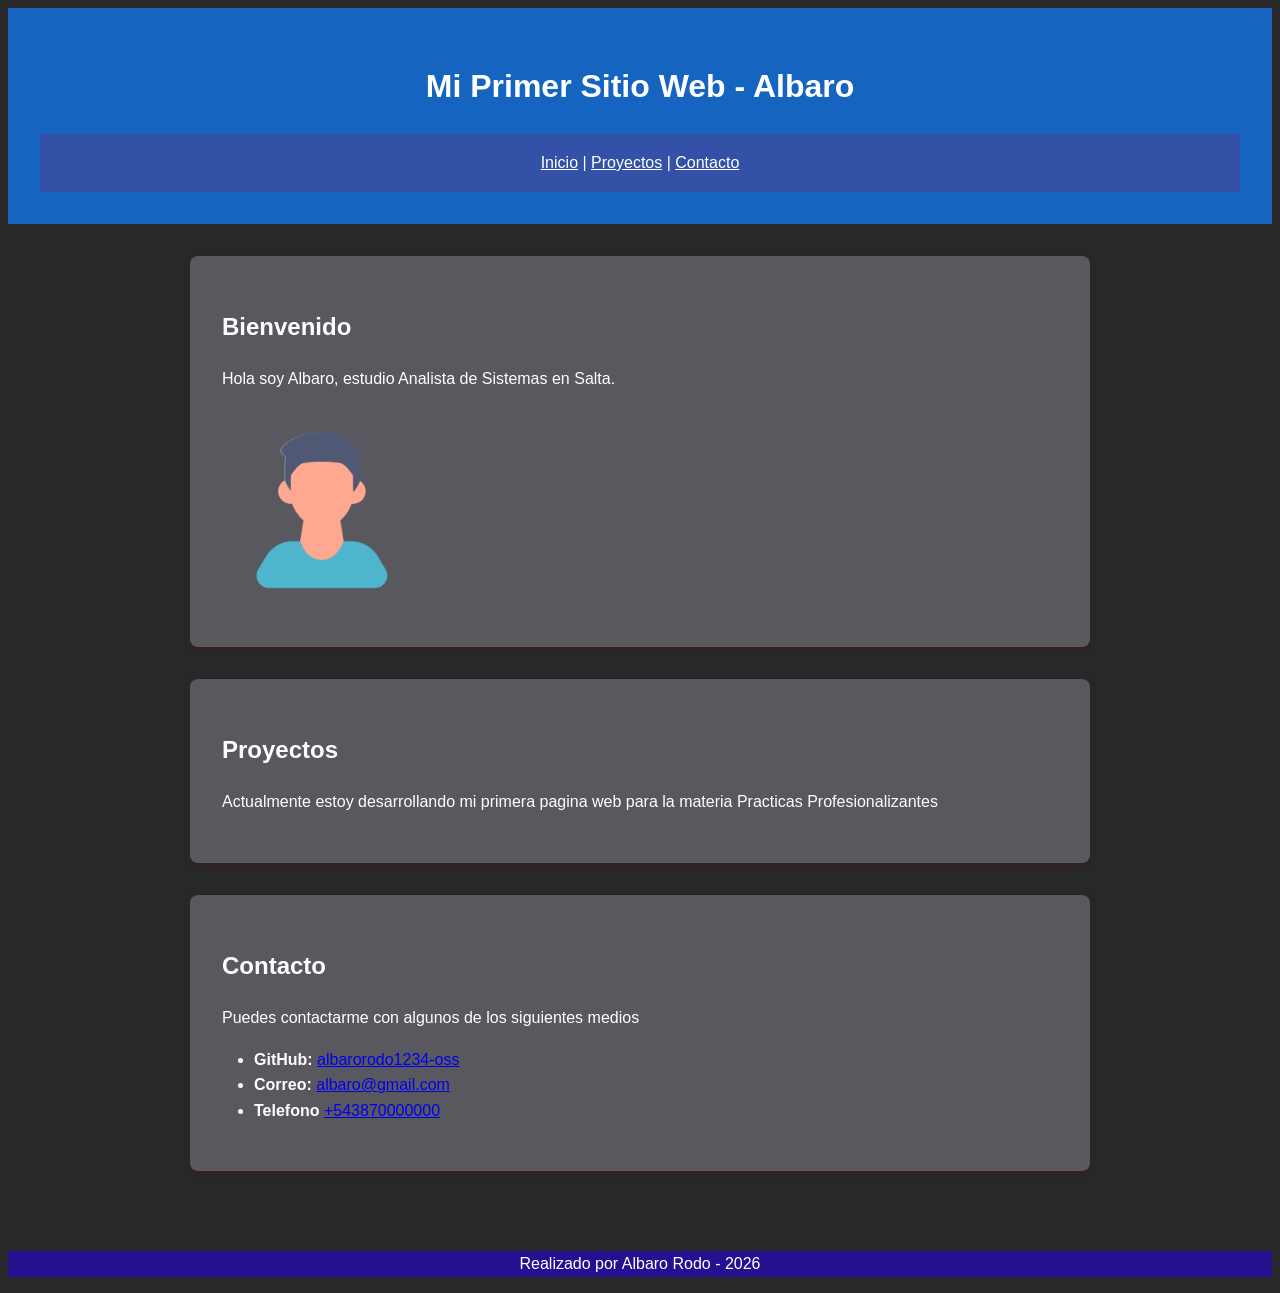
==== index.html @ c94d3267 "Vincular contacto.html" ====
<!DOCTYPE html>
<html lang="en">
<head>
    <meta charset="UTF-8">
    <meta name="viewport" content="width=device-width, initial-scale=1.0">
    <title>Mi Primer Sitio</title>

<link rel="stylesheet" href="style.css">
</head>
<body>
    <header> 
        <h1> Mi Primer Sitio Web - Albaro</h1>
        <nav> 
            <a href="index.html">Inicio</a> |
            <a href="#Proyectos">Proyectos</a> |
            <a href="contacto.html">Contacto</a>
        </nav>
    </header>
<main>
    <section id="Inicio">
        <h2>Bienvenido</h2>
        <p>Hola soy Albaro, estudio Analista de Sistemas en Salta.</p>
        <img src="images/Foto.perfil.png" alt="Foto de perfil de Albaro Rodo" width="200">
    </section>

    <section id="Proyectos">
        <h2>Proyectos</h2>
        <p>Actualmente estoy desarrollando mi primera pagina web para la materia Practicas Profesionalizantes</p>
    </section>

    <section id="Contacto">
        <h2>Contacto</h2>
        <p>Puedes contactarme con algunos de los siguientes medios</p>
        <ul>
            <li><strong>GitHub:</strong> <a href="https://github.com/albarorodo1234-oss" target="_blank">albarorodo1234-oss</a></li>
            <li><strong>Correo:</strong> <a href="mail:albaro@gmail.com">albaro@gmail.com</a></li>
            <li><strong>Telefono</strong> <a href="+543870000000">+543870000000</a></li>
        </ul>
    </section>

</main>
<footer>
    <p>Realizado por Albaro Rodo - 2026</p>
</footer>
</body>
</html>
---- style.css ----
Codigo
/* ===== RESET BASICO ===== */
* {
 margin: 0; /* Elimina margenes por defecto */
 padding: 0; /* Elimina relleno por defecto */
 box-sizing: border-box; /* Los bordes se incluyen en el ancho */
}
/* ===== TIPOGRAFIA BASE ===== */
body {
 font-family: 'Segoe UI', Arial, sans-serif;
 font-size: 16px; /* Tamanio base */
 line-height: 1.6; /* Espacio entre lineas */
 color: #ffffff; /* Gris oscuro para el texto */
 background-color: #282729; /* Fondo gris claro */
}
/* ===== HEADER ===== */
header {
 background-color: #1565C0; /* Azul primario */
 color: white;
 text-align: center;
 padding: 2rem; /* Espacio interno */
}
/* ===== NAV ===== */
nav {
 background-color: #3352a7; /* Azul oscuro */
 padding: 1rem;
 text-align: center;
}
nav a 
{color: white;
}
 /* ===== FOOTER ===== */
footer {
 background-color: #270f91;
color: white;
text-align: center;

}
/* ===== MAIN ===== */
main {
 max-width: 900px; /* Ancho maximo */
 margin: 0 auto; /* Centrar horizontalmente */
 padding: 2rem;
}
/* ===== SECCIONES ===== */
section {
 background-color: rgb(89, 88, 95);
 border-radius: 8px; /* Esquinas redondeadas */
 padding: 2rem;
 margin-bottom: 2rem;
 box-shadow: 0 2px 5px rgb(56, 33, 33); /* Sombra suave */
}
/* ===== IMAGENES ===== */
img {
 max-width: 100%; /* Nunca mas ancho que su contenedor */
 height: auto; /* Mantiene proporcion */
 border-radius: 8px;
 display: #270f91; 
 margin-left: auto;
 margin-right: auto;
}
/* ===== LISTAS ===== */
ul, ol {
 padding-left: 2rem; /* Indentacion de la lista */
 margin-bottom: 1rem;
}
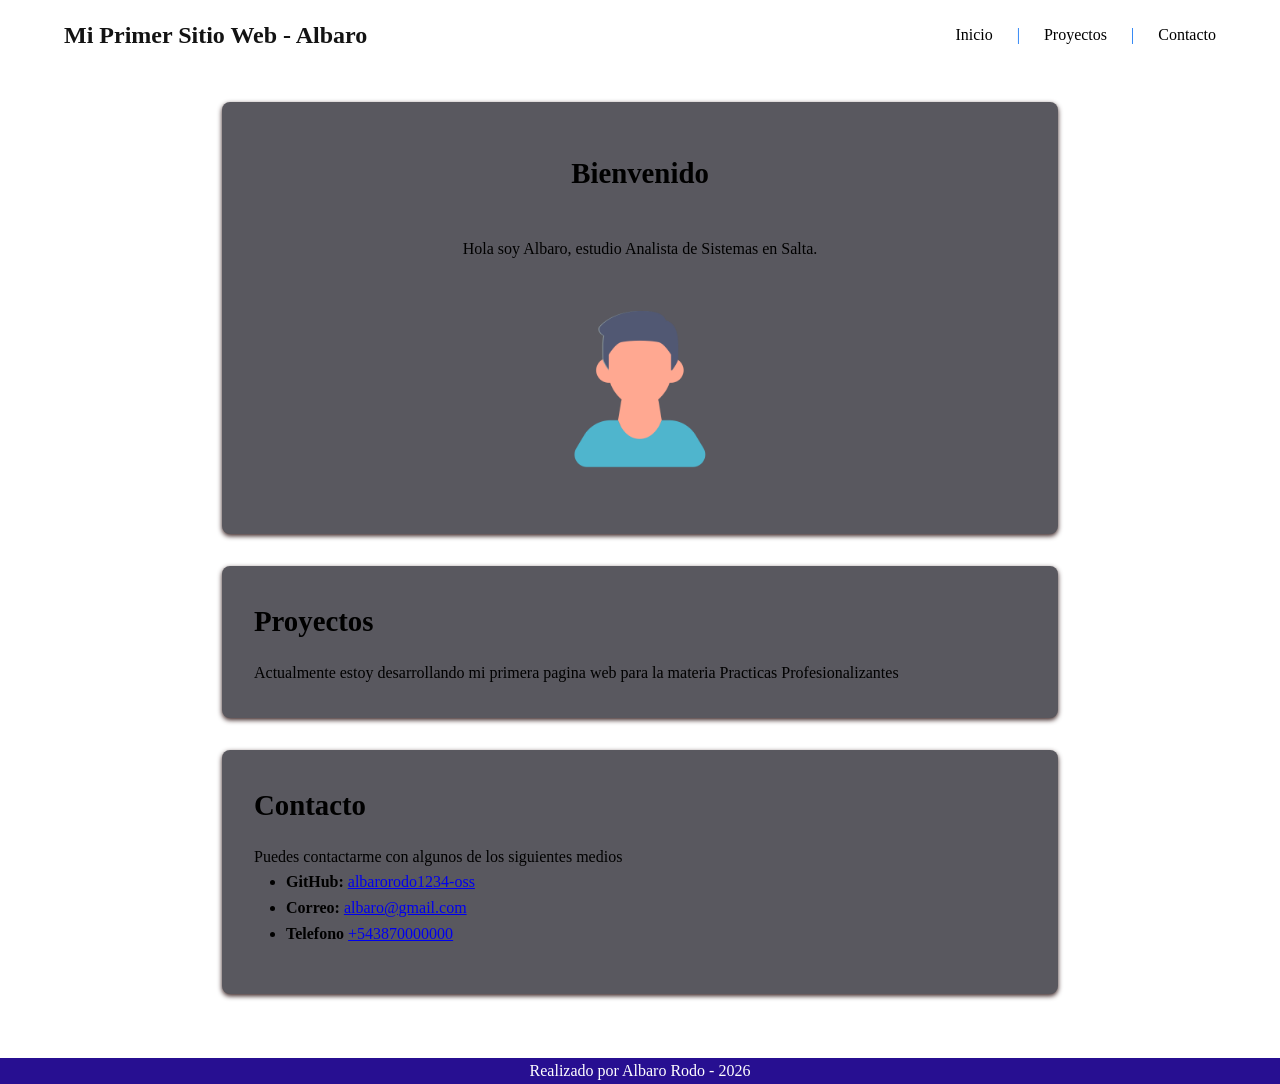
==== commit 7f36c88e: "Finalizo Punto 3: Navbar con Flexbox" ====
--- a/index.html
+++ b/index.html
@@ -5,23 +5,34 @@
     <meta name="viewport" content="width=device-width, initial-scale=1.0">
     <title>Mi Primer Sitio</title>
 
+    <link rel="preconnect" href="https://fonts.googleapis.com">
+    <link rel="preconnect" href="https://fonts.gstatic.com" crossorigin>
+    <link href="https://fonts.googleapis.com/css2?family=Inter:wght@400;600;700&display=swap"
+rel="stylesheet">
+
 <link rel="stylesheet" href="style.css">
 </head>
 <body>
-    <header> 
-        <h1> Mi Primer Sitio Web - Albaro</h1>
-        <nav> 
+
+    <header class="header-principal">
+        <div class="logo">
+            <h1> Mi Primer Sitio Web - Albaro</h1>
+        </div> 
+        <nav class="nav-menu"> 
             <a href="index.html">Inicio</a> |
             <a href="#Proyectos">Proyectos</a> |
             <a href="contacto.html">Contacto</a>
         </nav>
     </header>
+
 <main>
-    <section id="Inicio">
+    <section id="Inicio" class="seccion-perfil">
+    <div class="perfil-container">
         <h2>Bienvenido</h2>
         <p>Hola soy Albaro, estudio Analista de Sistemas en Salta.</p>
-        <img src="images/Foto.perfil.png" alt="Foto de perfil de Albaro Rodo" width="200">
-    </section>
+        <img src="images/Foto.perfil.png" alt="Foto de perfil de Albaro Rodo" class="perfil-foto">
+    </div>
+</section>
 
     <section id="Proyectos">
         <h2>Proyectos</h2>
--- a/style.css
+++ b/style.css
@@ -1,34 +1,92 @@
 Codigo
+/* 1. Definición de Variables (Punto 1 del TP) [cite: 14, 15] */
+:root {
+    --color-primary: #2E75B6;    /* Azul para botones */
+    --color-secondary: #1B2A4A;  /* Azul oscuro para el Header */
+    --color-accent: #F59E0B;     /* Ámbar para resaltar */
+    --color-text: #334155;       /* Gris oscuro para el cuerpo del texto */
+    --color-bg: #b4b4b4;         /* Fondo de la página */
+    --radius: 8px;               /* Redondeado de bordes [cite: 23] */
+    --shadow: 0 2px 8px rgba(0, 0, 0, 0.1); /* Sombra para tarjetas [cite: 24] */
+    --font-main: 'Inter', 'Segoe UI', Arial, sans-serif; /* Tipografía  */
+}
+
+
+/* Usar las variables */
+
+.header-principal { background: var(--color-secondary); }
+
+.boton { background: var(--color-primary); border-radius: var(--radius); }
+
+.tarjeta { box-shadow: var(--shadow); border-radius: var(--radius); }
+
+/* Cambiar el tema completo modificando SOLO las variables */
+
+.dark-theme { --color-bg: #1E293B; --color-text: #F8FAFC; }
+
+
 /* ===== RESET BASICO ===== */
 * {
  margin: 0; /* Elimina margenes por defecto */
  padding: 0; /* Elimina relleno por defecto */
  box-sizing: border-box; /* Los bordes se incluyen en el ancho */
 }
-/* ===== TIPOGRAFIA BASE ===== */
+
+/* 2. Tipografía Profesional (Punto 2 del TP) */
 body {
- font-family: 'Segoe UI', Arial, sans-serif;
- font-size: 16px; /* Tamanio base */
- line-height: 1.6; /* Espacio entre lineas */
- color: #ffffff; /* Gris oscuro para el texto */
- background-color: #282729; /* Fondo gris claro */
+    font-family: var(--font-main);
+    color: var(--color-text);
+    background-color: var(--color-bg);
+    font-size: 1rem;       /* 1rem = 16px como pide el TP */
+    line-height: 1.6;      /* Espaciado obligatorio */
 }
+
+h1 { font-size: 2.5rem; }  /* Tamaño pedido en consigna */
+h2 { font-size: 1.8rem; }  /* Tamaño pedido en consigna */
+h3 { font-size: 1.3rem; }  /* Tamaño pedido en consigna */
+
+h1, h2, h3 {
+    font-weight: 700;
+    margin-bottom: 1rem;
+    color: var(--color-primary); /* Usamos tu variable para los títulos */
+}
+
 /* ===== HEADER ===== */
-header {
- background-color: #1565C0; /* Azul primario */
- color: white;
- text-align: center;
- padding: 2rem; /* Espacio interno */
+/* 3. Navbar con Flexbox (Punto 3 del TP) */
+.header-principal {
+    display: flex;                  /* Activa Flexbox */
+    justify-content: space-between; /* Logo a la izquierda, links a la derecha */
+    align-items: center;            /* Centrado vertical */
+    
+    background-color: var(--color-secondary); /* Usa tu variable azul oscuro */
+    padding: 1rem 5%;               /* Espacio interno prolijo */
+    color: rgb(6, 109, 243);      /* Color de transición del texto */              
 }
-/* ===== NAV ===== */
-nav {
- background-color: #3352a7; /* Azul oscuro */
- padding: 1rem;
- text-align: center;
+
+.header-principal h1 {
+    font-size: 1.5rem;              /* Tamaño moderado para el header */
+    margin: 0;
+    color: rgb(19, 19, 19);
 }
-nav a 
-{color: white;
+
+/* Contenedor de los links */
+.nav-menu {
+    display: flex;                  /* Los links también en fila */
+    gap: 1.5rem;                    /* Espacio entre cada link */
 }
+
+.nav-menu a {
+    color: rgb(0, 0, 0);                   /* Texto color */
+    text-decoration: none;          /* Sin subrayado */
+    font-weight: 500;
+    transition: color 0.3s ease;    /* Transición suave para el hover */
+}
+
+/* Efecto Hover obligatorio */
+.nav-menu a:hover {
+    color: var(--color-accent);     /* Cambia al naranja ámbar de tus variables */
+}
+
  /* ===== FOOTER ===== */
 footer {
  background-color: #270f91;
@@ -65,3 +123,59 @@
  margin-bottom: 1rem;
 }
 
+/* --- Consigna 2: Estilos de Validación --- */
+
+/* 1. Verde para campos válidos */
+input:valid, textarea:valid {
+    border: 2px solid #16A34A;
+    background-color: #F0FFF4;
+}
+
+/* 2. Rojo para campos inválidos (solo cuando el usuario ya escribió algo) */
+input:not(:placeholder-shown):invalid, 
+textarea:not(:placeholder-shown):invalid {
+    border: 2px solid #DC2626;
+    background-color: #FEF2F2;
+}
+
+/* 3. Foco: resalte azul cuando el usuario hace clic para escribir */
+input:focus, textarea:focus, select:focus {
+    outline: none;
+    border-color: #2E75B6;
+    box-shadow: 0 0 0 3px rgba(46, 117, 182, 0.2);
+}
+
+/* Estilo para que el formulario se vea ordenado */
+form {
+    max-width: 450px;
+    margin: 20px auto;
+    display: flex;
+    flex-direction: column;
+    gap: 10px;
+}
+
+/* Estilos para centrar el contenido de la sección de inicio */
+.seccion-perfil {
+    padding: 3rem 1rem;       /* Espacio arriba/abajo (rem como pide el Punto 2) */
+    text-align: center;       /* Centra el texto H2 y el P */
+}
+
+.perfil-container {
+    display: flex;             /* Activamos Flexbox (preparación Punto 3) */
+    flex-direction: column;    /* Ponemos uno debajo de otro: Titulo, P e Imagen */
+    align-items: center;       /* Centra todo horizontalmente */
+    gap: 1.5rem;               /* Espacio entre los elementos */
+}
+
+.perfil-foto {
+    max-width: 200px;          /* El tamaño que ya tenías en el HTML */
+    width: 100%;
+    border-radius: var(--radius); /* Aplicamos variable de borde del TP [cite: 367] */
+    box-shadow: var(--shadow);    /* Aplicamos variable de sombra del TP [cite: 368] */
+    transition: transform 0.3s;   /* Preparamos para el punto de transiciones */
+}
+
+/* Un toque extra: que la foto se mueva un poquito al pasar el mouse */
+.perfil-foto:hover {
+    transform: scale(1.05);
+}
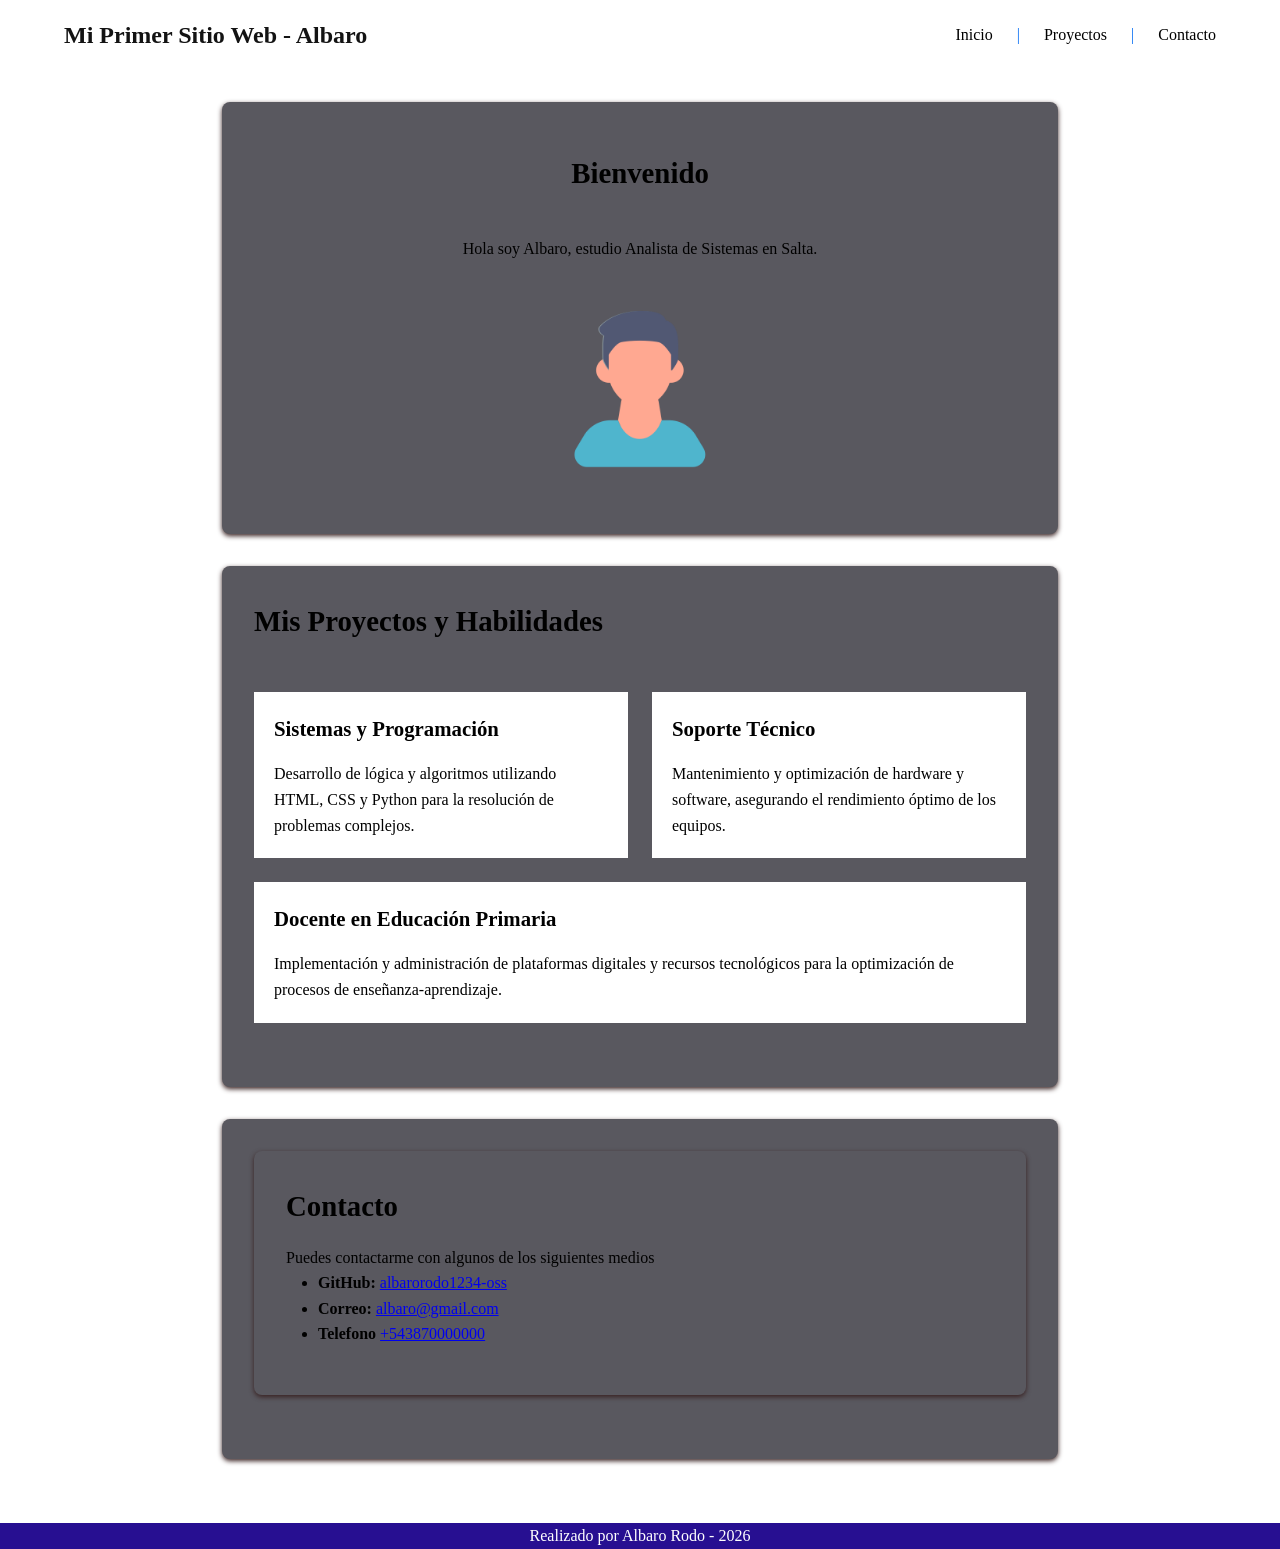
==== commit f661e23e: "Finalizo Punto 4: Tarjetas con Flexbox + Transiciones" ====
--- a/index.html
+++ b/index.html
@@ -34,10 +34,29 @@
     </div>
 </section>
 
-    <section id="Proyectos">
-        <h2>Proyectos</h2>
-        <p>Actualmente estoy desarrollando mi primera pagina web para la materia Practicas Profesionalizantes</p>
     </section>
+
+<section class="cards" id="Proyectos">
+    <h2>Mis Proyectos y Habilidades</h2>
+    <div class="contenedor-cards">
+        <article class="card">
+            <h3>Sistemas y Programación</h3>
+            <p>Desarrollo de lógica y algoritmos utilizando HTML, CSS y Python para la resolución de problemas complejos.</p>
+        </article>
+
+        <article class="card">
+            <h3>Soporte Técnico</h3>
+            <p>Mantenimiento y optimización de hardware y software, asegurando el rendimiento óptimo de los equipos.</p>
+        </article>
+
+        <article class="card">
+            <h3>Docente en Educación Primaria</h3>
+            <p>Implementación y administración de plataformas digitales y recursos tecnológicos para la optimización de procesos de enseñanza-aprendizaje.</p>
+        </article>
+    </div>
+</section>
+
+<section id="Contacto">
 
     <section id="Contacto">
         <h2>Contacto</h2>
--- a/style.css
+++ b/style.css
@@ -178,4 +178,39 @@
 /* Un toque extra: que la foto se mueva un poquito al pasar el mouse */
 .perfil-foto:hover {
     transform: scale(1.05);
+}
+
+/* ===== PUNTO 4: SECCIÓN DE TARJETAS (Patrón 2 - Clase 8) ===== */
+
+.contenedor-cards {
+    display: flex;          /* Activa Flexbox según la teoría */
+    flex-wrap: wrap;        /* Permite que las tarjetas bajen si no hay espacio */
+    gap: 1.5rem;            /* Espacio entre tarjetas */
+    padding: 2rem 0;
+    justify-content: center; /* Centra las tarjetas si sobra espacio */
+}
+
+.card {
+    /* LA LÍNEA MÁGICA de la diapositiva: grow, shrink, basis */
+    flex: 1 1 280px;        
+    
+    background-color: white; 
+    padding: 20px;
+    border-radius: var(--radius);
+    box-shadow: var(--shadow);
+    color: var(--color-text); /* Para que el texto sea legible */
+    
+    /* Transiciones suaves para el Punto 4 */
+    transition: transform 0.3s ease, box-shadow 0.3s ease;
+}
+
+/* Efecto Hover pedido: transform + transition */
+.card:hover {
+    transform: translateY(-4px); 
+    box-shadow: 0 10px 20px rgba(0,0,0,0.2);
+}
+
+.card h3 {
+    margin-top: 0;
+    color: var(--color-primary);
 }
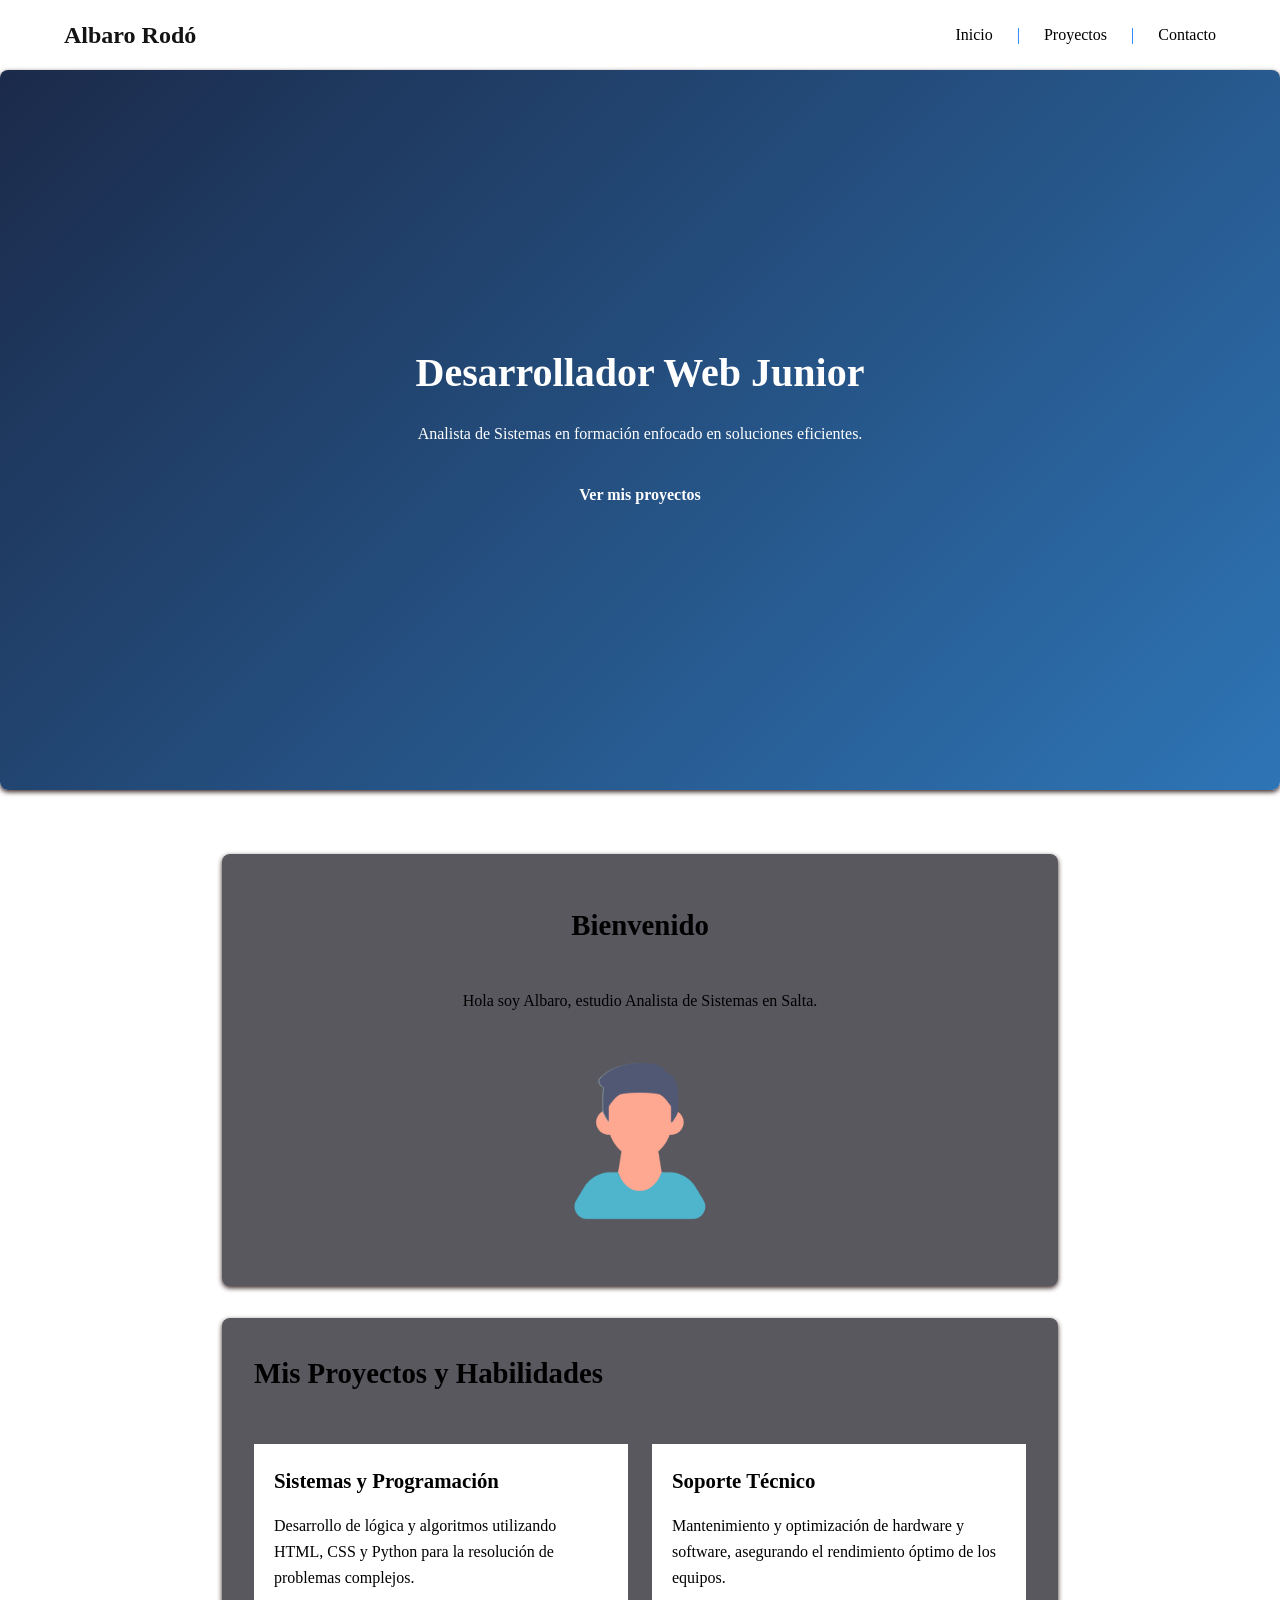
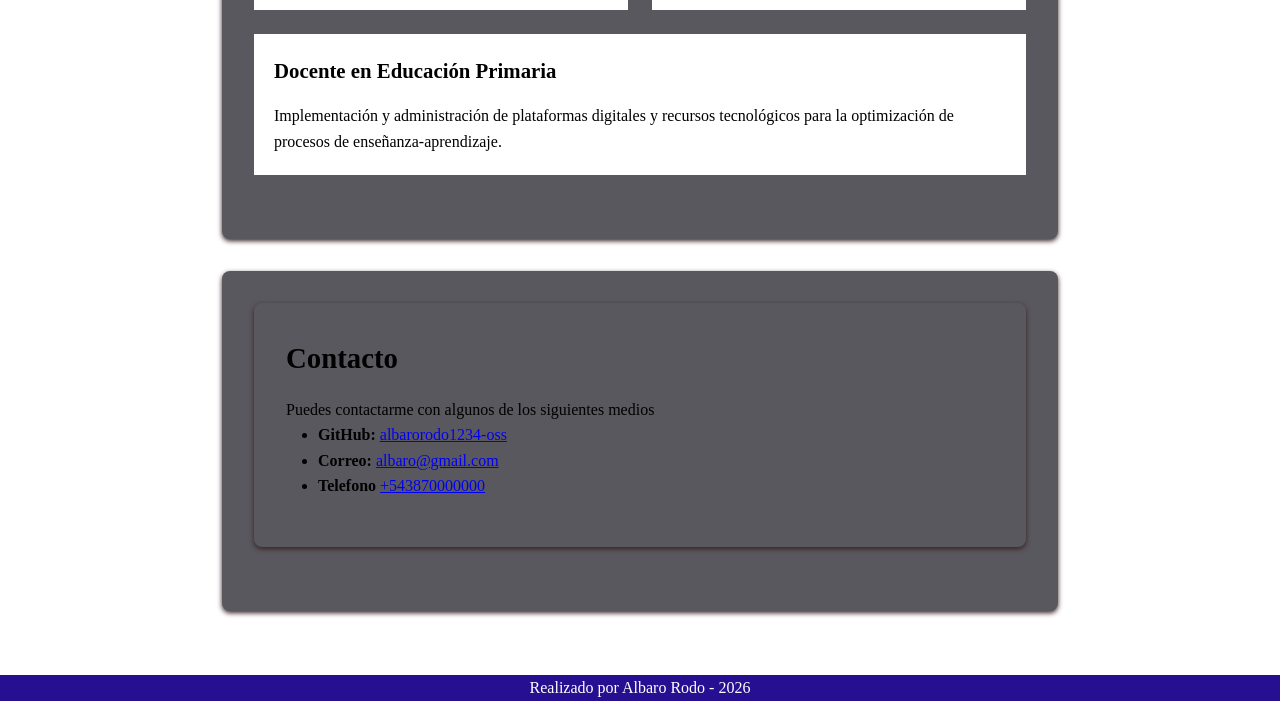
==== commit 7b81e172: "Punto 5: Implementación de Hero Section con centrado Flexbox" ====
--- a/index.html
+++ b/index.html
@@ -16,7 +16,7 @@
 
     <header class="header-principal">
         <div class="logo">
-            <h1> Mi Primer Sitio Web - Albaro</h1>
+            <h1> Albaro Rodó</h1>
         </div> 
         <nav class="nav-menu"> 
             <a href="index.html">Inicio</a> |
@@ -24,6 +24,14 @@
             <a href="contacto.html">Contacto</a>
         </nav>
     </header>
+    
+    <section class="hero">
+    <div class="hero-content">
+        <h1>Desarrollador Web Junior</h1>
+        <p>Analista de Sistemas en formación enfocado en soluciones eficientes.</p>
+        <a href="#Proyectos" class="btn-cta">Ver mis proyectos</a>
+    </div>
+</section>
 
 <main>
     <section id="Inicio" class="seccion-perfil">
--- a/style.css
+++ b/style.css
@@ -180,6 +180,45 @@
     transform: scale(1.05);
 }
 
+/* ... (estilos del header arriba) ... */
+
+/* ===== PUNTO 5: HERO SECTION (Patrón 3 - Clase 8) ===== */
+.hero {
+    display: flex;            /* ¡ACTIVA Flexbox! */
+    justify-content: center;  /* Centrado horizontal */
+    align-items: center;      /* Centrado vertical */
+    
+    min-height: 80vh;         /* Alto pedido en tu consigna */
+    background: linear-gradient(135deg, #1B2A4A, #2E75B6); /* Degradado Clase 8 */
+    color: white;
+    text-align: center;
+}
+
+.hero-content {
+    max-width: 600px;         /* Según teoría del Ing. Díaz */
+    padding: 2rem;
+}
+
+/* Estilo del Botón CTA */
+.btn-cta {
+    display: inline-block;
+    margin-top: 1.5rem;
+    padding: 12px 30px;
+    background-color: var(--color-accent);
+    color: white;
+    text-decoration: none;
+    border-radius: 50px;
+    font-weight: 700;
+    transition: 0.3s;
+}
+
+.btn-cta:hover {
+    transform: scale(1.05);
+    filter: brightness(1.1);
+}
+
+/* ... (estilos de las tarjetas/Punto 4 abajo) ... */
+
 /* ===== PUNTO 4: SECCIÓN DE TARJETAS (Patrón 2 - Clase 8) ===== */
 
 .contenedor-cards {
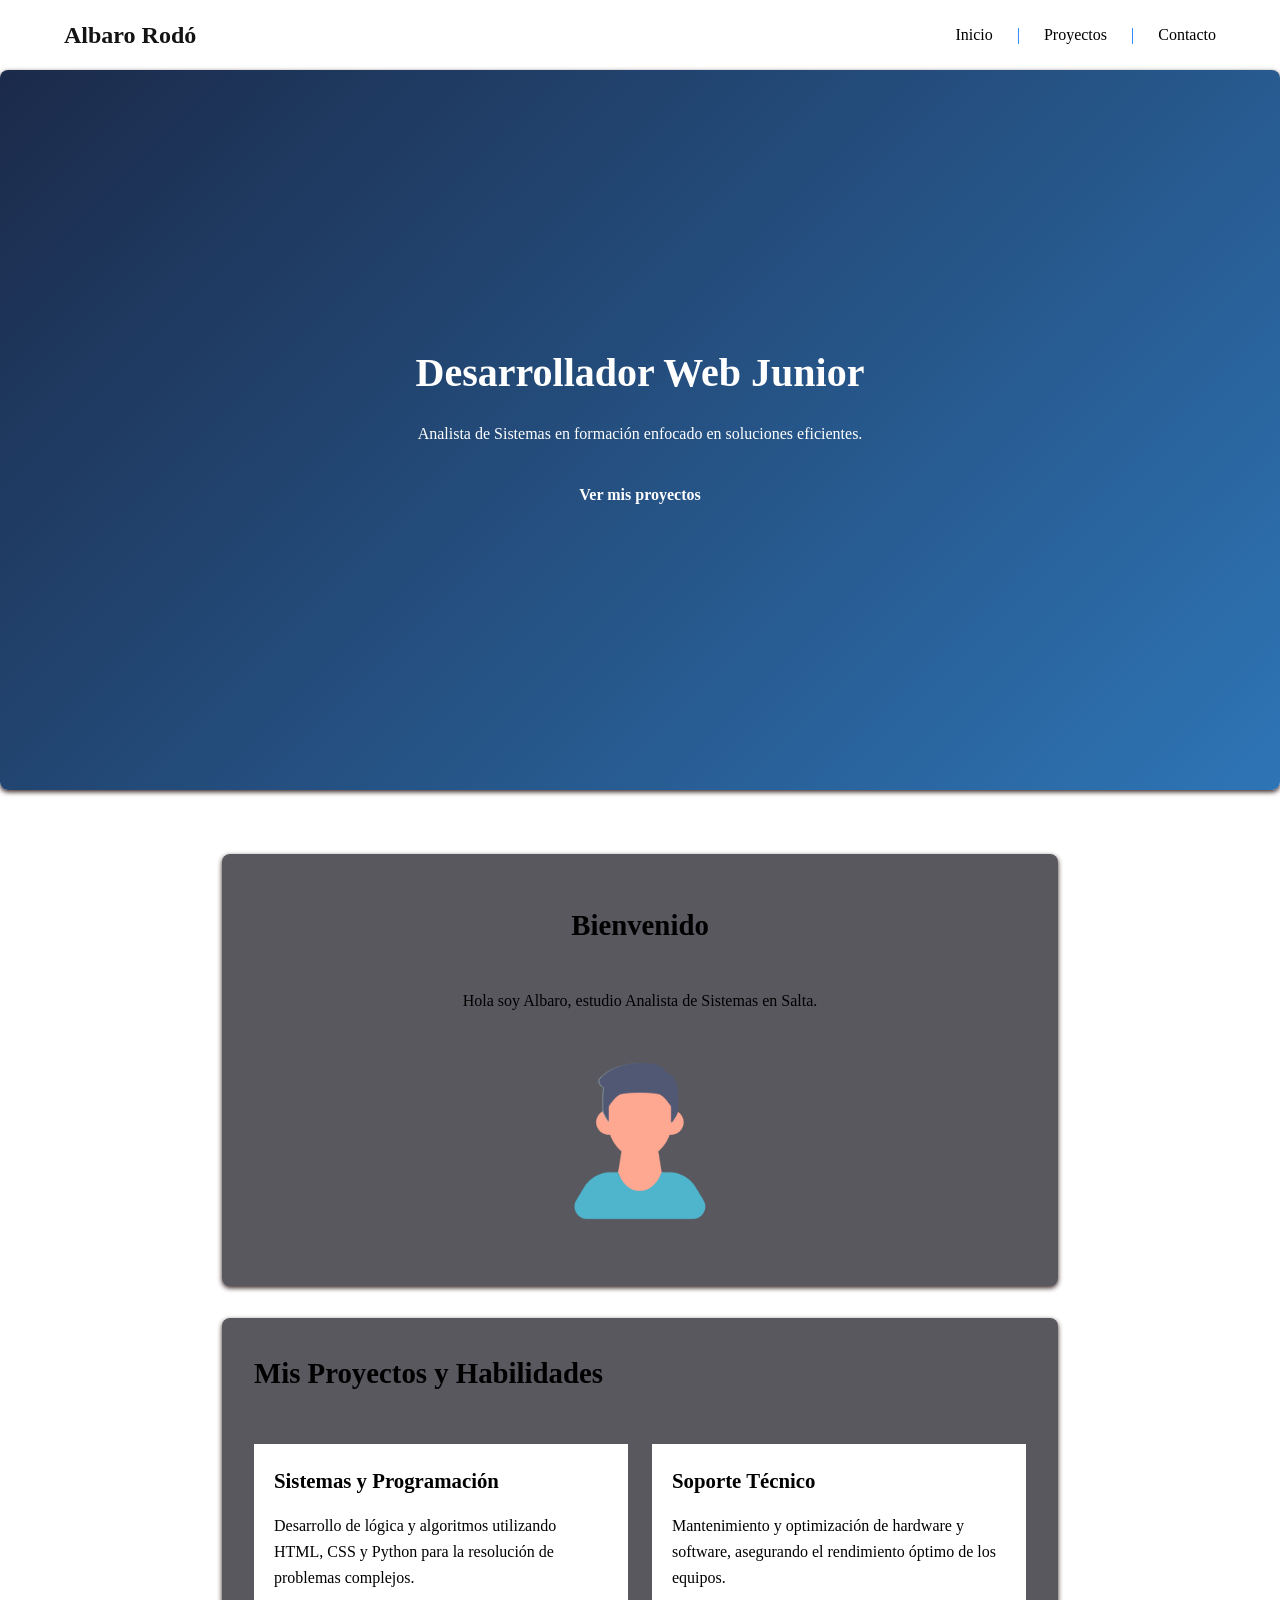
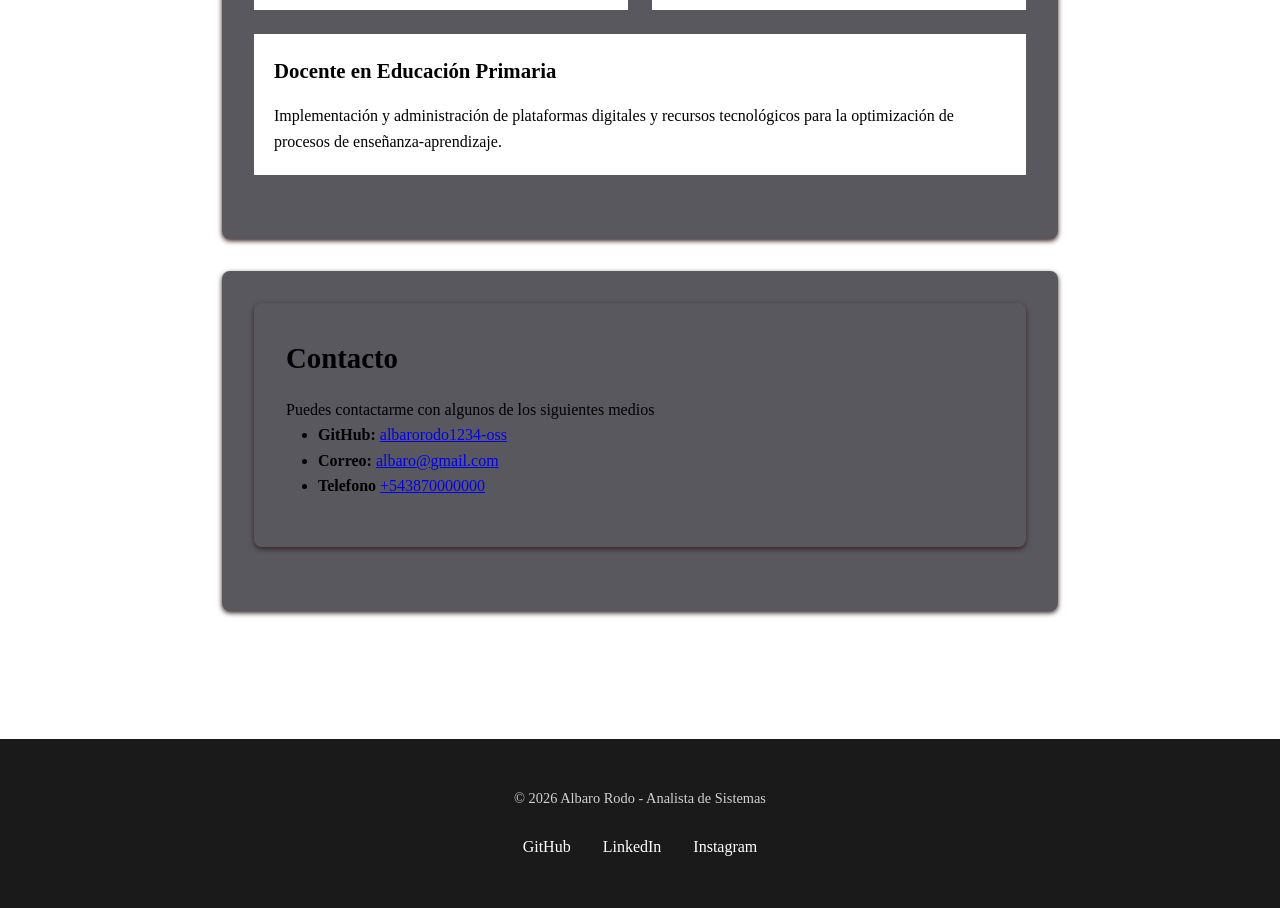
==== commit d01c093a: "Punto 5: Finalización de Footer con estilos oscuros y Flexbox" ====
--- a/index.html
+++ b/index.html
@@ -77,8 +77,16 @@
     </section>
 
 </main>
-<footer>
-    <p>Realizado por Albaro Rodo - 2026</p>
-</footer>
+
+    <footer class="footer-principal">
+        <div class="footer-contenido">
+            <p>&copy; 2026 Albaro Rodo - Analista de Sistemas</p>
+            <div class="redes-sociales">
+                <a href="https://github.com/" target="_blank">GitHub</a>
+                <a href="https://linkedin.com/" target="_blank">LinkedIn</a>
+                <a href="https://instagram.com/" target="_blank">Instagram</a>
+            </div>
+        </div>
+    </footer>
 </body>
 </html>
--- a/style.css
+++ b/style.css
@@ -87,13 +87,6 @@
     color: var(--color-accent);     /* Cambia al naranja ámbar de tus variables */
 }
 
- /* ===== FOOTER ===== */
-footer {
- background-color: #270f91;
-color: white;
-text-align: center;
-
-}
 /* ===== MAIN ===== */
 main {
  max-width: 900px; /* Ancho maximo */
@@ -252,4 +245,39 @@
 .card h3 {
     margin-top: 0;
     color: var(--color-primary);
+}
+
+/* ===== PUNTO 5: FOOTER (Cierre de Estructura) ===== */
+.footer-principal {
+    background-color: #1a1a1a; /* Fondo oscuro profesional [cite: 114] */
+    color: #ffffff;
+    padding: 3rem 0;
+    margin-top: 4rem;          /* Espacio extra tras el contenido */
+}
+
+.footer-contenido {
+    display: flex;             /* Activamos Flexbox [cite: 11] */
+    flex-direction: column;    /* Elementos uno sobre otro [cite: 14] */
+    align-items: center;       /* Centrado horizontal [cite: 20] */
+    gap: 1.5rem;               /* Espacio entre items [cite: 26] */
+}
+
+.footer-contenido p {
+    font-size: 0.9rem;
+    opacity: 0.8;
+}
+
+.redes-sociales {
+    display: flex;             /* Links en fila [cite: 66] */
+    gap: 2rem;                 /* Espacio entre redes [cite: 68] */
+}
+
+.redes-sociales a {
+    color: white;
+    text-decoration: none;
+    transition: color 0.3s;    /* Transición suave [cite: 73] */
+}
+
+.redes-sociales a:hover {
+    color: var(--color-accent); /* Tu naranja ámbar [cite: 75] */
 }
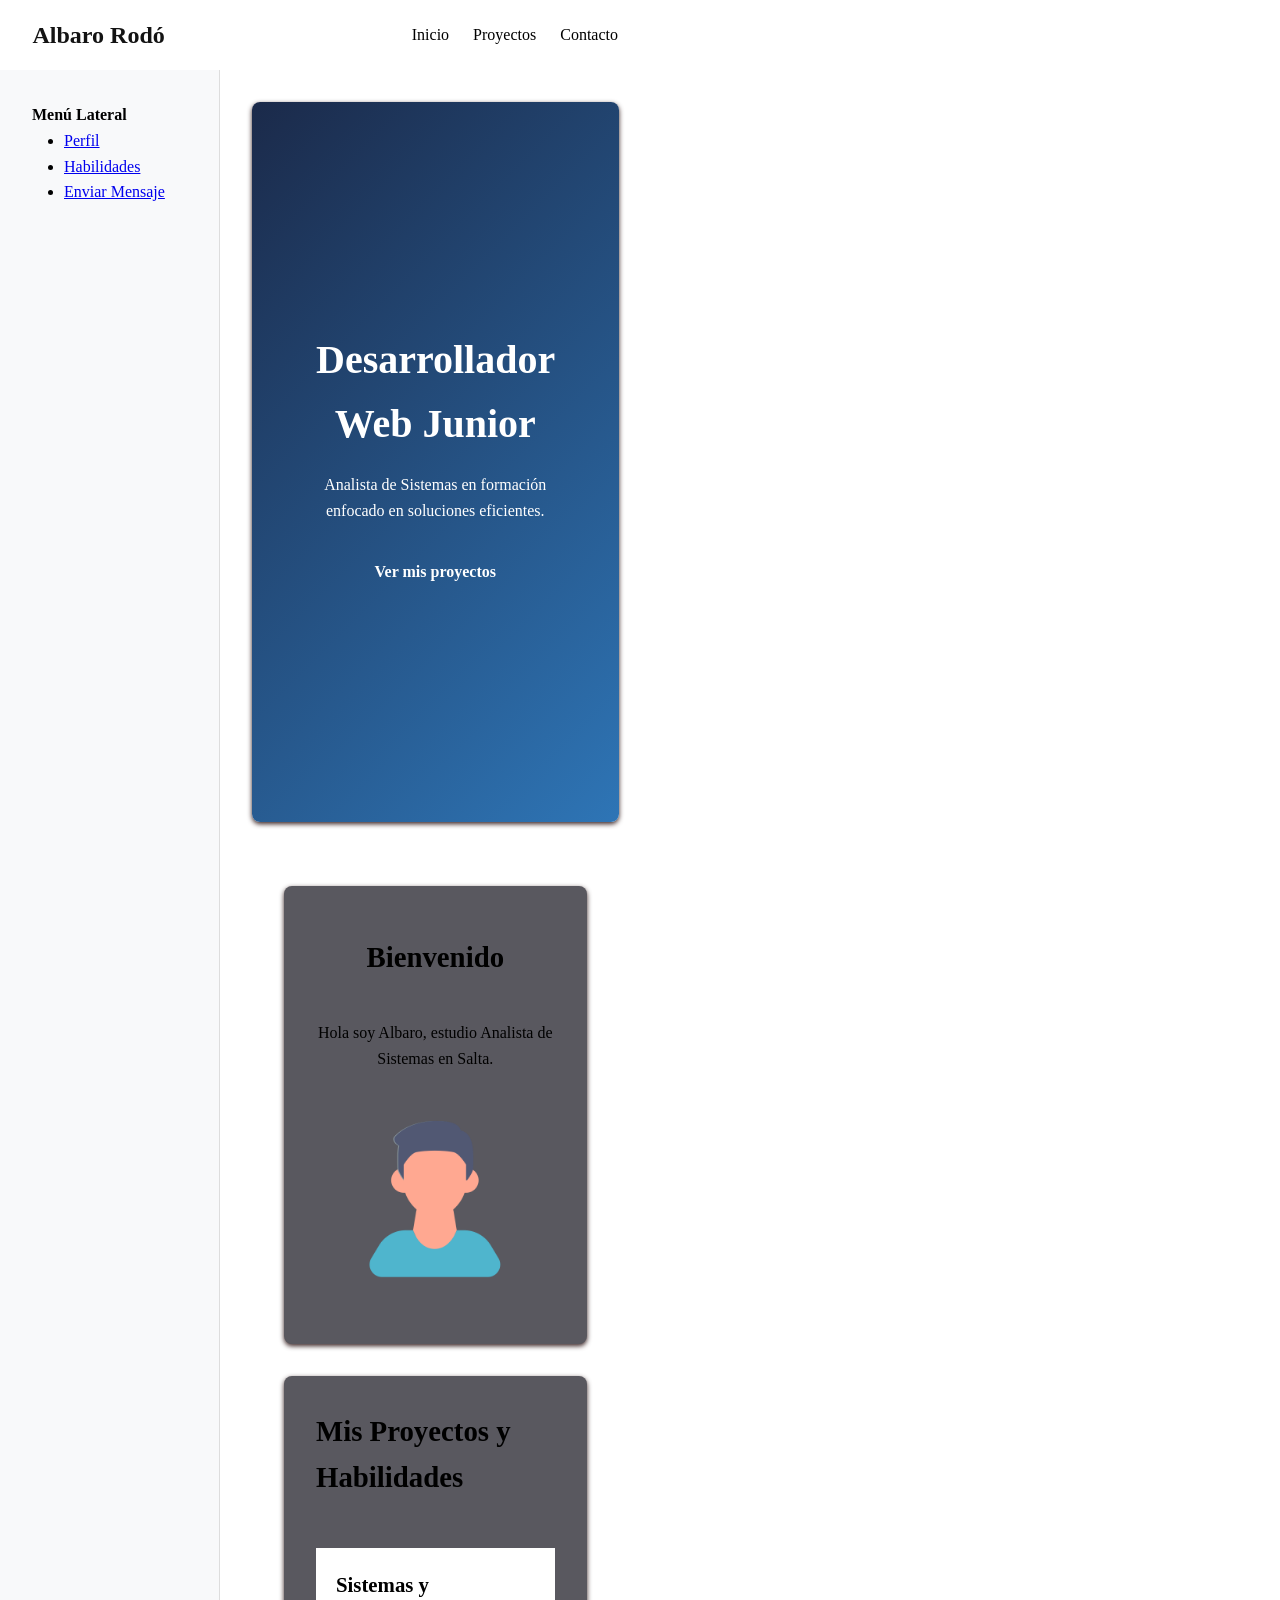
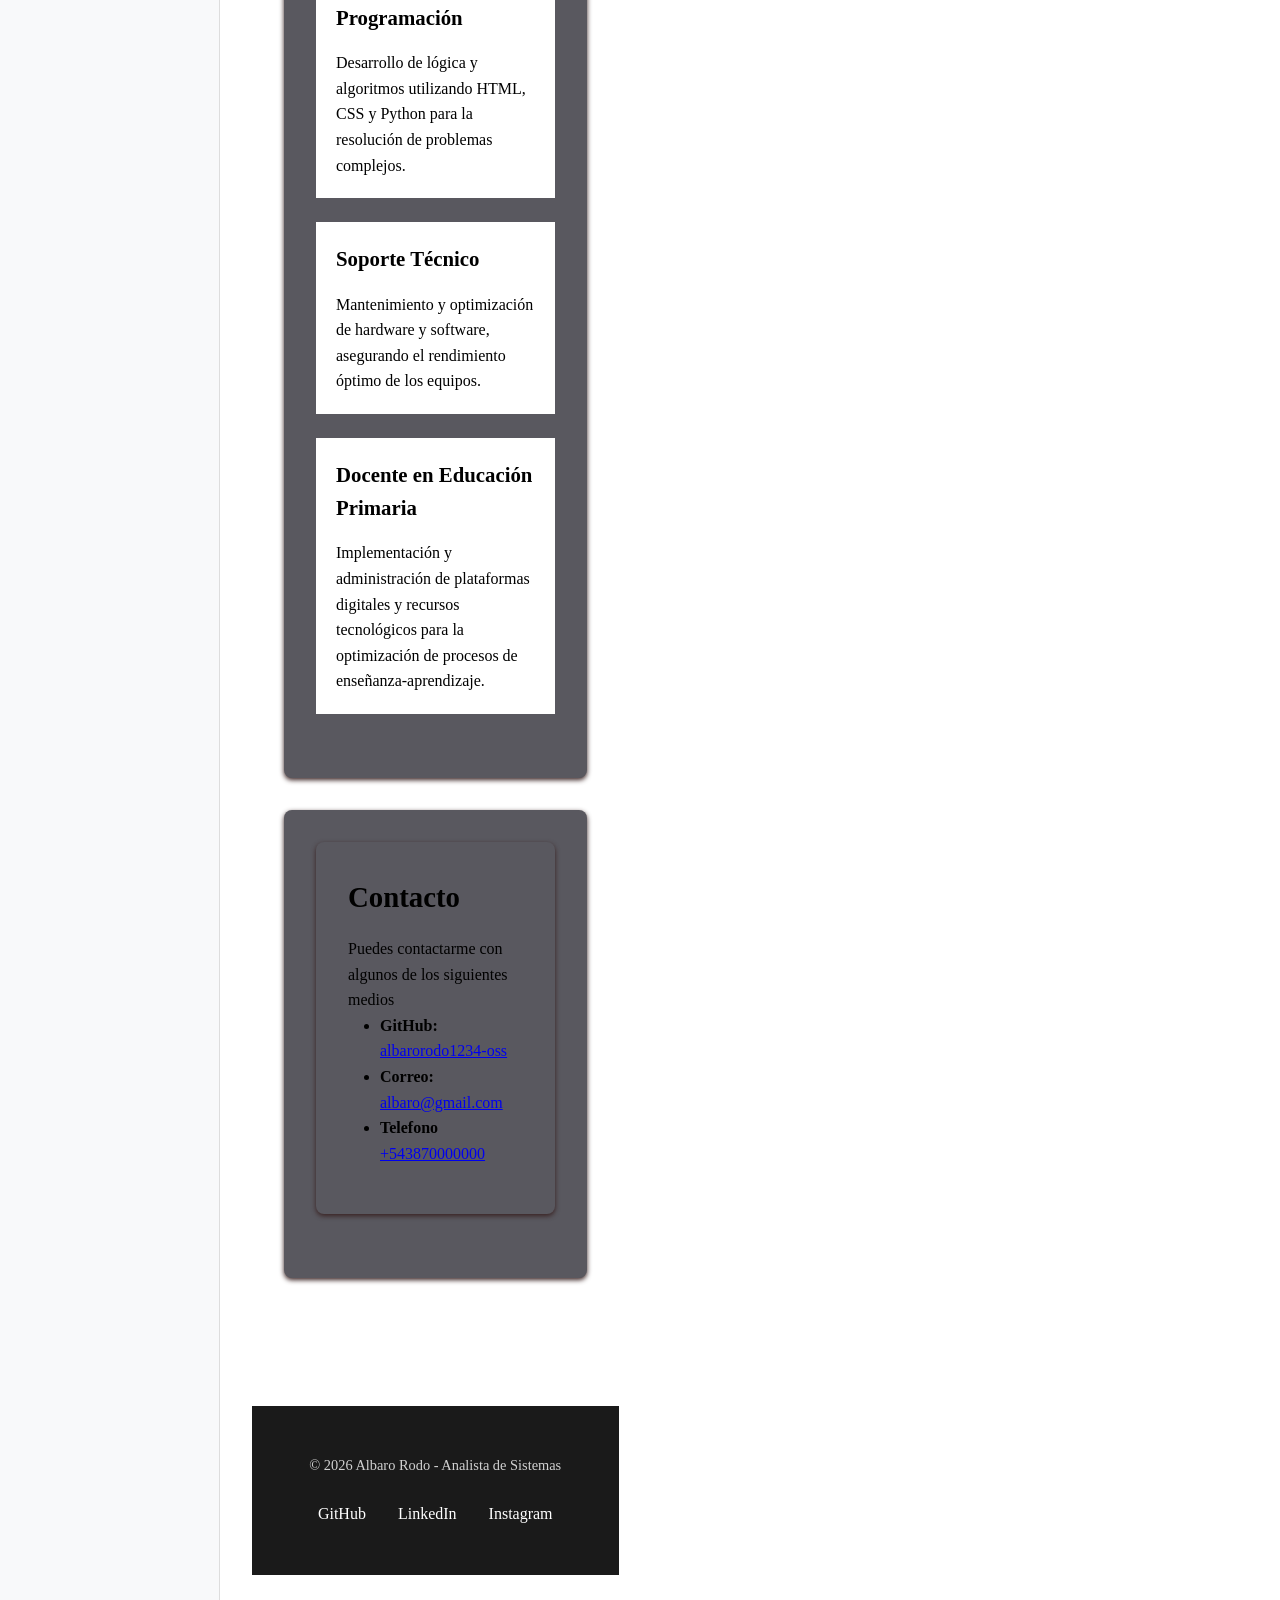
==== commit bc7e9219: "Punto 5: Hero Section con centrado Flexbox y Footer oscuro finalizado" ====
--- a/index.html
+++ b/index.html
@@ -12,26 +12,40 @@
 
 <link rel="stylesheet" href="style.css">
 </head>
+
 <body>
+<body class="layout">
+    <div class="layout"> 
+        <header class="header-principal">
+            <div class="logo">
+                <h1>Albaro Rodó</h1>
+            </div> 
+            <nav class="nav-menu"> 
+                <a href="index.html">Inicio</a>
+                <a href="#Proyectos">Proyectos</a>
+                <a href="contacto.html">Contacto</a>
+            </nav>
+        </header>
+        
+        <aside class="sidebar">
+            <nav class="nav-sidebar">
+                <p><strong>Menú Lateral</strong></p>
+                <ul>
+                    <li><a href="#Inicio">Perfil</a></li>
+                    <li><a href="#Proyectos">Habilidades</a></li>
+                    <li><a href="contacto.html">Enviar Mensaje</a></li>
+                </ul>
+            </nav>
+        </aside>
 
-    <header class="header-principal">
-        <div class="logo">
-            <h1> Albaro Rodó</h1>
-        </div> 
-        <nav class="nav-menu"> 
-            <a href="index.html">Inicio</a> |
-            <a href="#Proyectos">Proyectos</a> |
-            <a href="contacto.html">Contacto</a>
-        </nav>
-    </header>
-    
-    <section class="hero">
-    <div class="hero-content">
-        <h1>Desarrollador Web Junior</h1>
-        <p>Analista de Sistemas en formación enfocado en soluciones eficientes.</p>
-        <a href="#Proyectos" class="btn-cta">Ver mis proyectos</a>
-    </div>
-</section>
+        <main class="main-contenido">
+            <section class="hero">
+                <div class="hero-content">
+                    <h1>Desarrollador Web Junior</h1>
+                    <p>Analista de Sistemas en formación enfocado en soluciones eficientes.</p>
+                    <a href="#Proyectos" class="btn-cta">Ver mis proyectos</a>
+                </div>
+            </section>
 
 <main>
     <section id="Inicio" class="seccion-perfil">
@@ -88,5 +102,6 @@
             </div>
         </div>
     </footer>
+    </div>
 </body>
 </html>
--- a/style.css
+++ b/style.css
@@ -24,6 +24,49 @@
 
 .dark-theme { --color-bg: #1E293B; --color-text: #F8FAFC; }
 
+/* ===== DISEÑO MACRO: CSS GRID (Clase 9) ===== */
+.layout {
+    display: grid;
+    /* Sidebar fija a la izquierda y el contenido ocupa el resto */
+    grid-template-columns: 220px 1fr; 
+    grid-template-rows: auto 1fr auto;
+    grid-template-areas:
+        "header  header"
+        "sidebar main"
+        "footer  footer";
+    min-height: 100vh;
+    gap: 0; /* Según el patrón de la diapositiva [cite: 58] */
+}
+
+/* Asignación de áreas */
+.header-principal { grid-area: header; }
+.sidebar          { grid-area: sidebar; background: #F1F5F9; padding: 20px; }
+.main-contenido   { grid-area: main; background: #ffffff; }
+.footer-principal { grid-area: footer; }
+/* ===== PUNTO EXTRA: LAYOUT CON CSS GRID (Teoría Clase 9) ===== */
+
+/* Este es el selector para la clase que pusiste en el HTML */
+.layout {
+    display: grid; /* [cite: 179, 259] */
+    
+    /* Definimos columnas y filas según el Ing. Díaz */
+    grid-template-columns: 220px 1fr; /* [cite: 200, 260] */
+    grid-template-rows: auto 1fr auto; /* [cite: 201, 261] */
+    
+    /* Mapeo de áreas con nombre [cite: 202, 262] */
+    grid-template-areas:
+        "header  header"
+        "sidebar main"
+        "footer  footer"; /* [cite: 203-205, 263-265] */
+        
+    min-height: 100vh; /* [cite: 187, 207, 266] */
+}
+
+/* Asignamos las áreas a tus clases actuales [cite: 209-213, 269-272] */
+.header-principal { grid-area: header; }
+.sidebar          { grid-area: sidebar; background-color: #f8f9fa; padding: 2rem; border-right: 1px solid #ddd; }
+.main-contenido   { grid-area: main; }
+.footer-principal { grid-area: footer; }
 
 /* ===== RESET BASICO ===== */
 * {
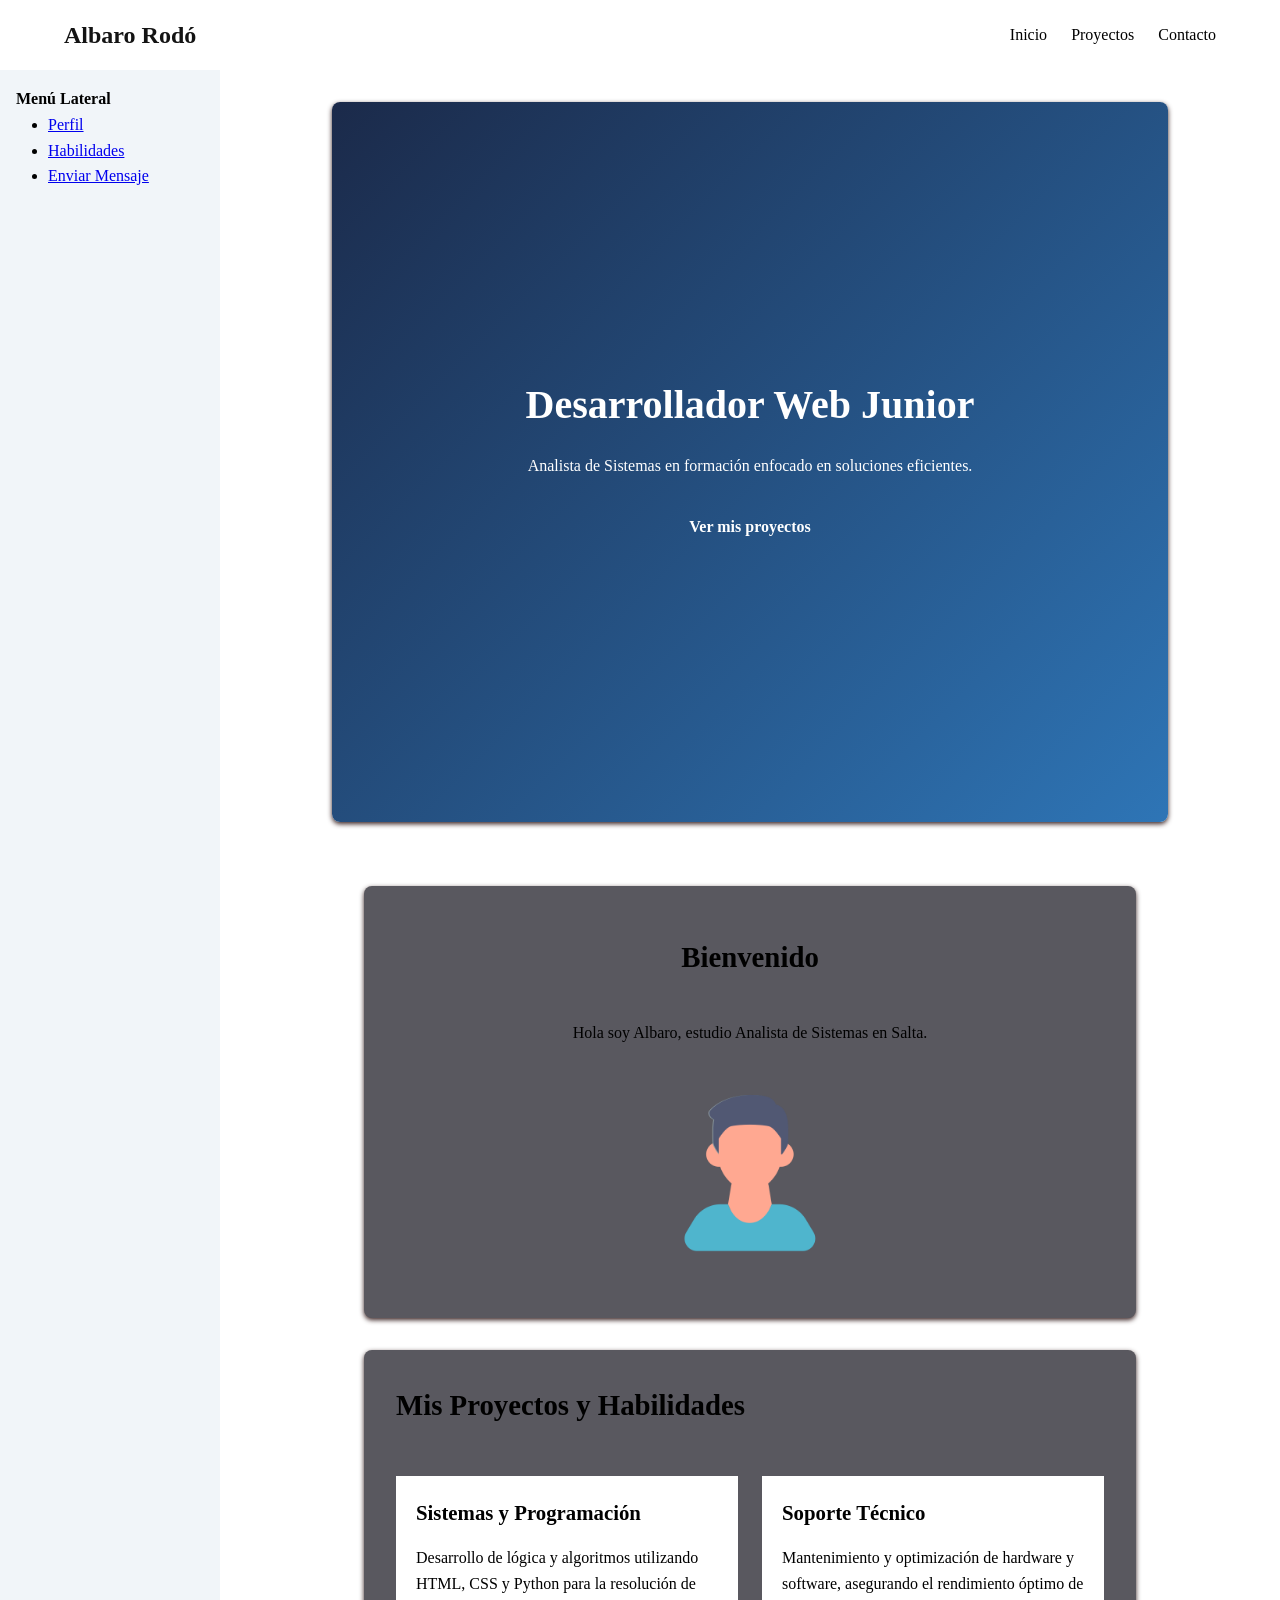
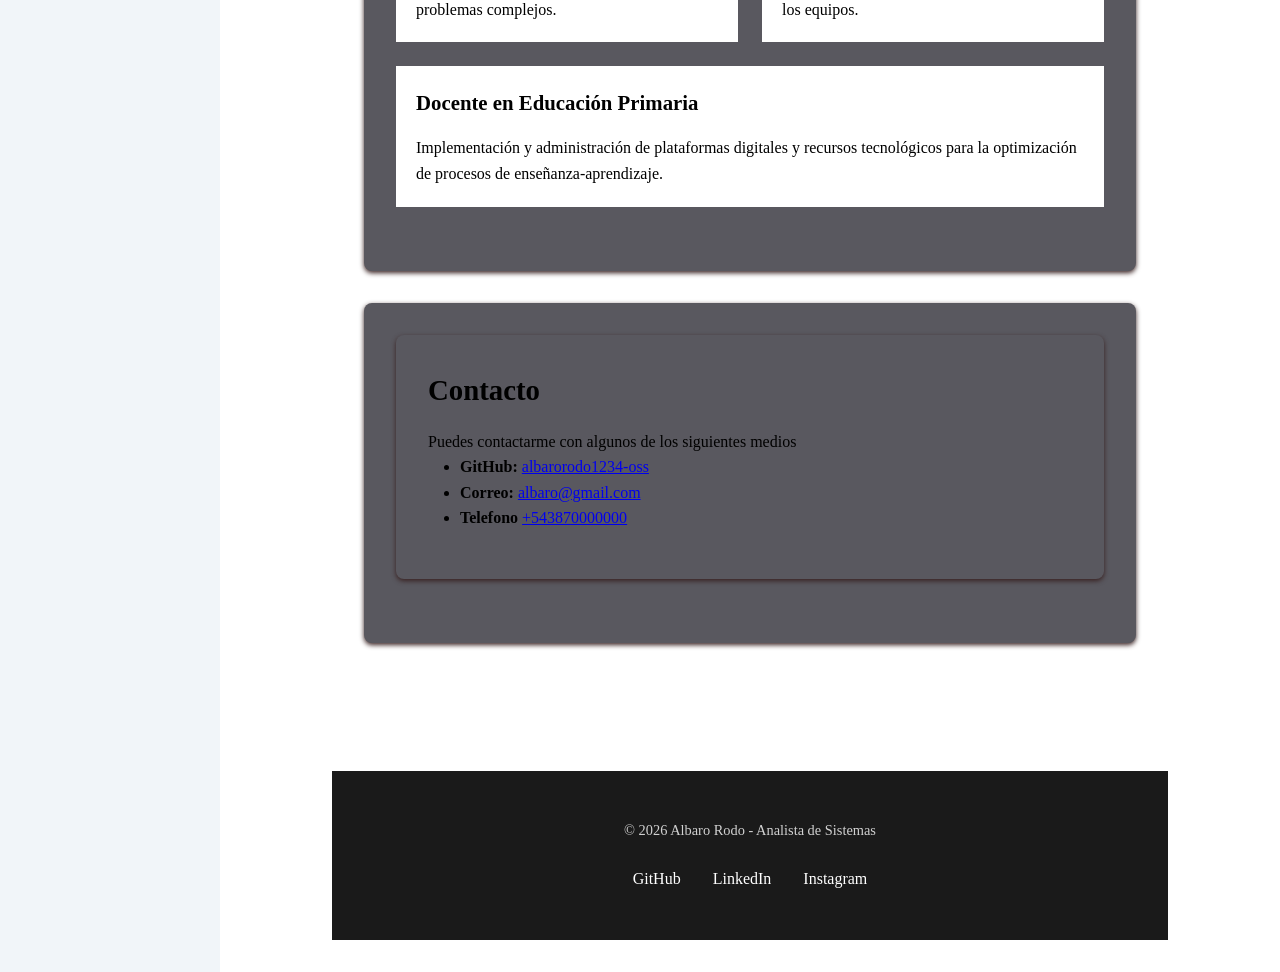
==== commit 8ae6e977: "Punto 6 finalizado-Layout de Página con CSS Grid + Grid Areas" ====
--- a/index.html
+++ b/index.html
@@ -14,7 +14,6 @@
 </head>
 
 <body>
-<body class="layout">
     <div class="layout"> 
         <header class="header-principal">
             <div class="logo">
--- a/style.css
+++ b/style.css
@@ -5,7 +5,7 @@
     --color-secondary: #1B2A4A;  /* Azul oscuro para el Header */
     --color-accent: #F59E0B;     /* Ámbar para resaltar */
     --color-text: #334155;       /* Gris oscuro para el cuerpo del texto */
-    --color-bg: #b4b4b4;         /* Fondo de la página */
+    --color-bg: #1B2A4A;         /* Fondo de la página */
     --radius: 8px;               /* Redondeado de bordes [cite: 23] */
     --shadow: 0 2px 8px rgba(0, 0, 0, 0.1); /* Sombra para tarjetas [cite: 24] */
     --font-main: 'Inter', 'Segoe UI', Arial, sans-serif; /* Tipografía  */
@@ -40,8 +40,8 @@
 
 /* Asignación de áreas */
 .header-principal { grid-area: header; }
-.sidebar          { grid-area: sidebar; background: #F1F5F9; padding: 20px; }
-.main-contenido   { grid-area: main; background: #ffffff; }
+.sidebar          { grid-area: sidebar; background: #F1F5F9; padding: 1rem; }
+.main-contenido   { grid-area: main; padding: 2rem; }
 .footer-principal { grid-area: footer; }
 /* ===== PUNTO EXTRA: LAYOUT CON CSS GRID (Teoría Clase 9) ===== */
 
@@ -62,11 +62,6 @@
     min-height: 100vh; /* [cite: 187, 207, 266] */
 }
 
-/* Asignamos las áreas a tus clases actuales [cite: 209-213, 269-272] */
-.header-principal { grid-area: header; }
-.sidebar          { grid-area: sidebar; background-color: #f8f9fa; padding: 2rem; border-right: 1px solid #ddd; }
-.main-contenido   { grid-area: main; }
-.footer-principal { grid-area: footer; }
 
 /* ===== RESET BASICO ===== */
 * {
@@ -78,8 +73,8 @@
 /* 2. Tipografía Profesional (Punto 2 del TP) */
 body {
     font-family: var(--font-main);
+    background-color: var(--color-bg);
     color: var(--color-text);
-    background-color: var(--color-bg);
     font-size: 1rem;       /* 1rem = 16px como pide el TP */
     line-height: 1.6;      /* Espaciado obligatorio */
 }
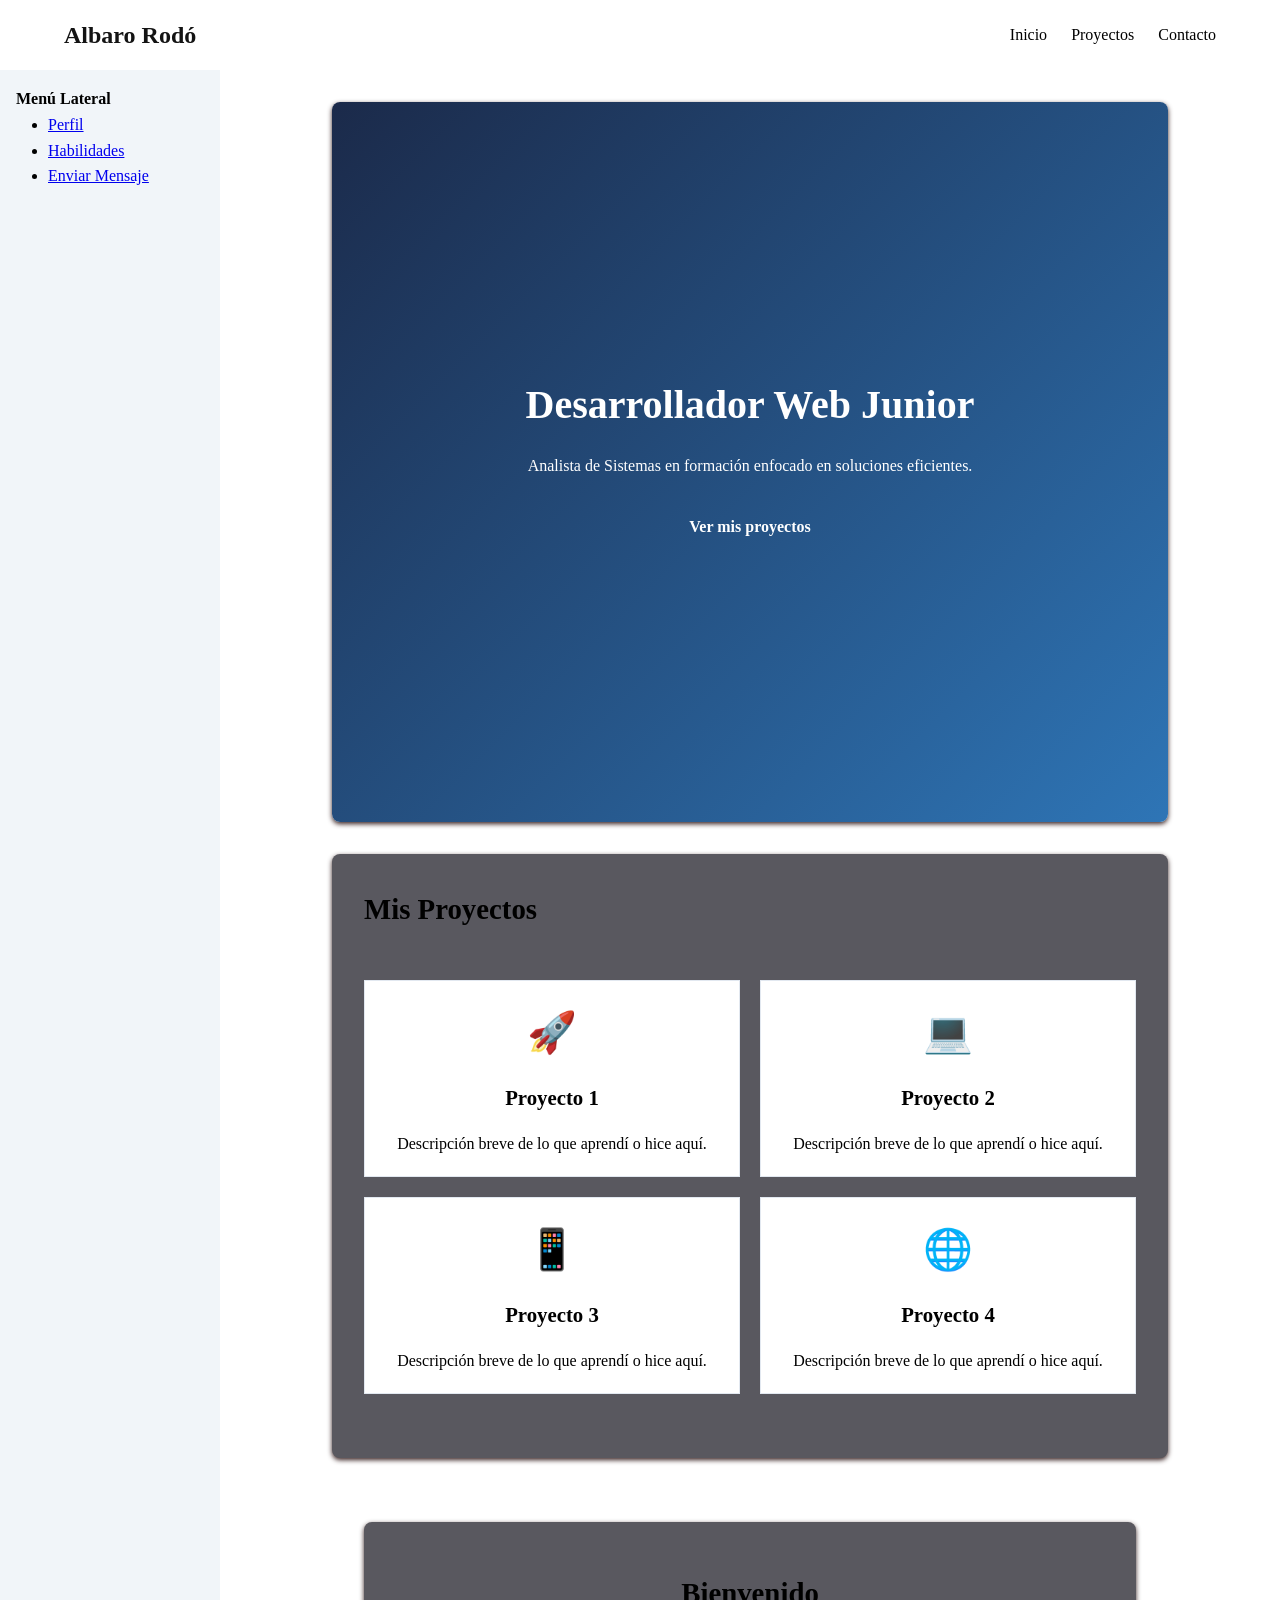
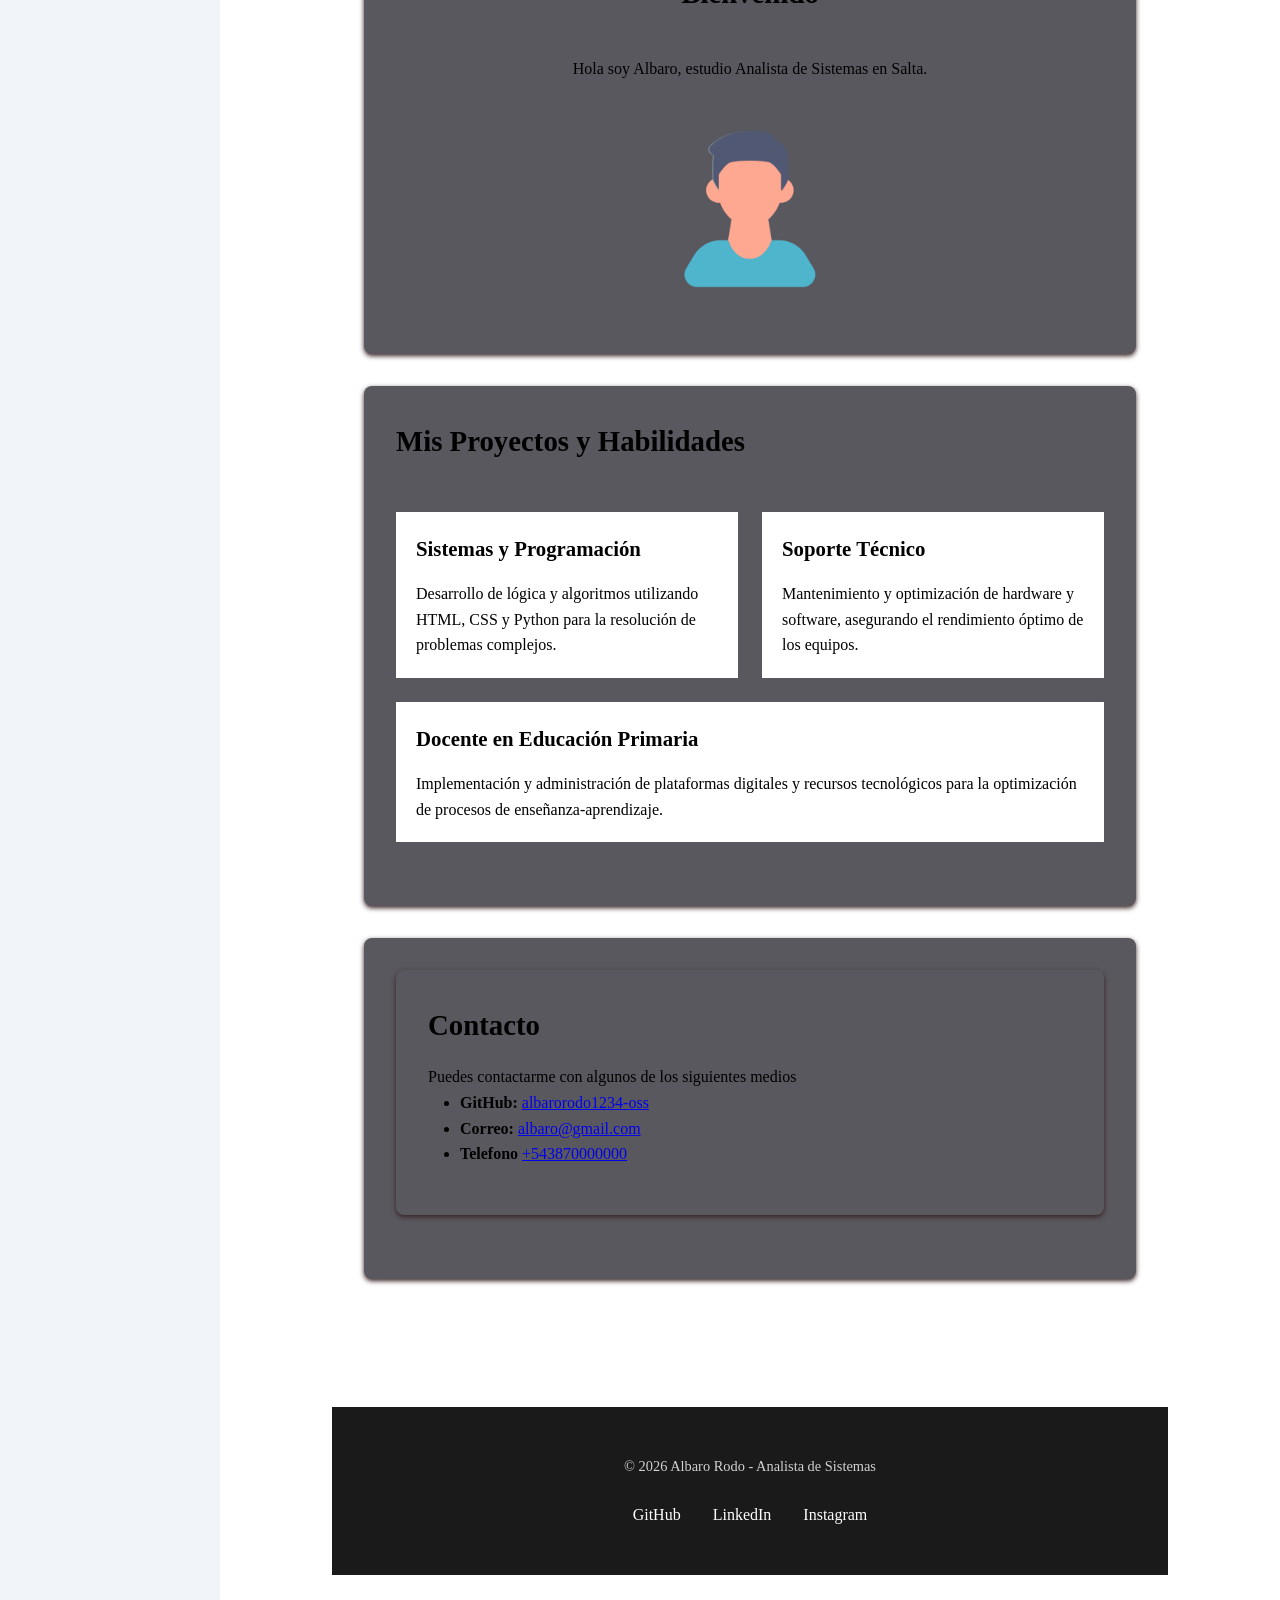
==== commit 15cd7199: "Punto 7 pagina que se adapta al tamaño-Galeria con autofix+minimax" ====
--- a/index.html
+++ b/index.html
@@ -44,9 +44,40 @@
                     <p>Analista de Sistemas en formación enfocado en soluciones eficientes.</p>
                     <a href="#Proyectos" class="btn-cta">Ver mis proyectos</a>
                 </div>
-            </section>
+            </section> 
+            
+            <section id="proyectos" class="seccion-proyectos">
+    <h2>Mis Proyectos</h2>
+    
+    <div class="contenedor-galeria">
+        
+        <article class="tarjeta-proyecto">
+            <span>🚀</span> <h3>Proyecto 1</h3>
+            <p>Descripción breve de lo que aprendí o hice aquí.</p>
+        </article>
 
-<main>
+        <article class="tarjeta-proyecto">
+            <span>💻</span>
+            <h3>Proyecto 2</h3>
+            <p>Descripción breve de lo que aprendí o hice aquí.</p>
+        </article>
+
+        <article class="tarjeta-proyecto">
+            <span>📱</span>
+            <h3>Proyecto 3</h3>
+            <p>Descripción breve de lo que aprendí o hice aquí.</p>
+        </article>
+
+        <article class="tarjeta-proyecto">
+            <span>🌐</span>
+            <h3>Proyecto 4</h3>
+            <p>Descripción breve de lo que aprendí o hice aquí.</p>
+        </article>
+
+    </div>
+             </section>
+        <main>
+    
     <section id="Inicio" class="seccion-perfil">
     <div class="perfil-container">
         <h2>Bienvenido</h2>
--- a/style.css
+++ b/style.css
@@ -318,4 +318,41 @@
 
 .redes-sociales a:hover {
     color: var(--color-accent); /* Tu naranja ámbar [cite: 75] */
+}
+
+/* ===== PUNTO 7: GALERÍA AUTO-RESPONSIVE (Clase 9) ===== */
+
+.contenedor-galeria {
+    display: grid; /* Activamos la grilla [cite: 78] */
+    
+    /* LA LÍNEA MÁGICA: se adapta sola sin media queries [cite: 79, 97] */
+    grid-template-columns: repeat(auto-fit, minmax(280px, 1fr));
+    
+    gap: 1.25rem; /* Espaciado pedido en la consigna [cite: 80] */
+    padding: 2rem 0;
+}
+
+/* Estilo de las tarjetas individuales [cite: 91-96] */
+.tarjeta-proyecto {
+    background-color: #ffffff;
+    color: var(--color-text);
+    padding: 20px;
+    border-radius: var(--radius); /* Usamos tu variable de 8px [cite: 93] */
+    box-shadow: var(--shadow);    /* Usamos tu variable de sombra [cite: 95] */
+    text-align: center;
+    border: 1px solid #e2e8f0;
+    transition: transform 0.3s ease, box-shadow 0.3s ease; /* Para el hover */
+}
+
+/* Efecto Hover pedido en el punto 7 */
+.tarjeta-proyecto:hover {
+    transform: translateY(-5px); 
+    box-shadow: 0 10px 20px rgba(0,0,0,0.2);
+    border-color: var(--color-primary);
+}
+
+.tarjeta-proyecto span {
+    font-size: 2.5rem; /* Para que los emojis se vean grandes */
+    display: block;
+    margin-bottom: 1rem;
 }
